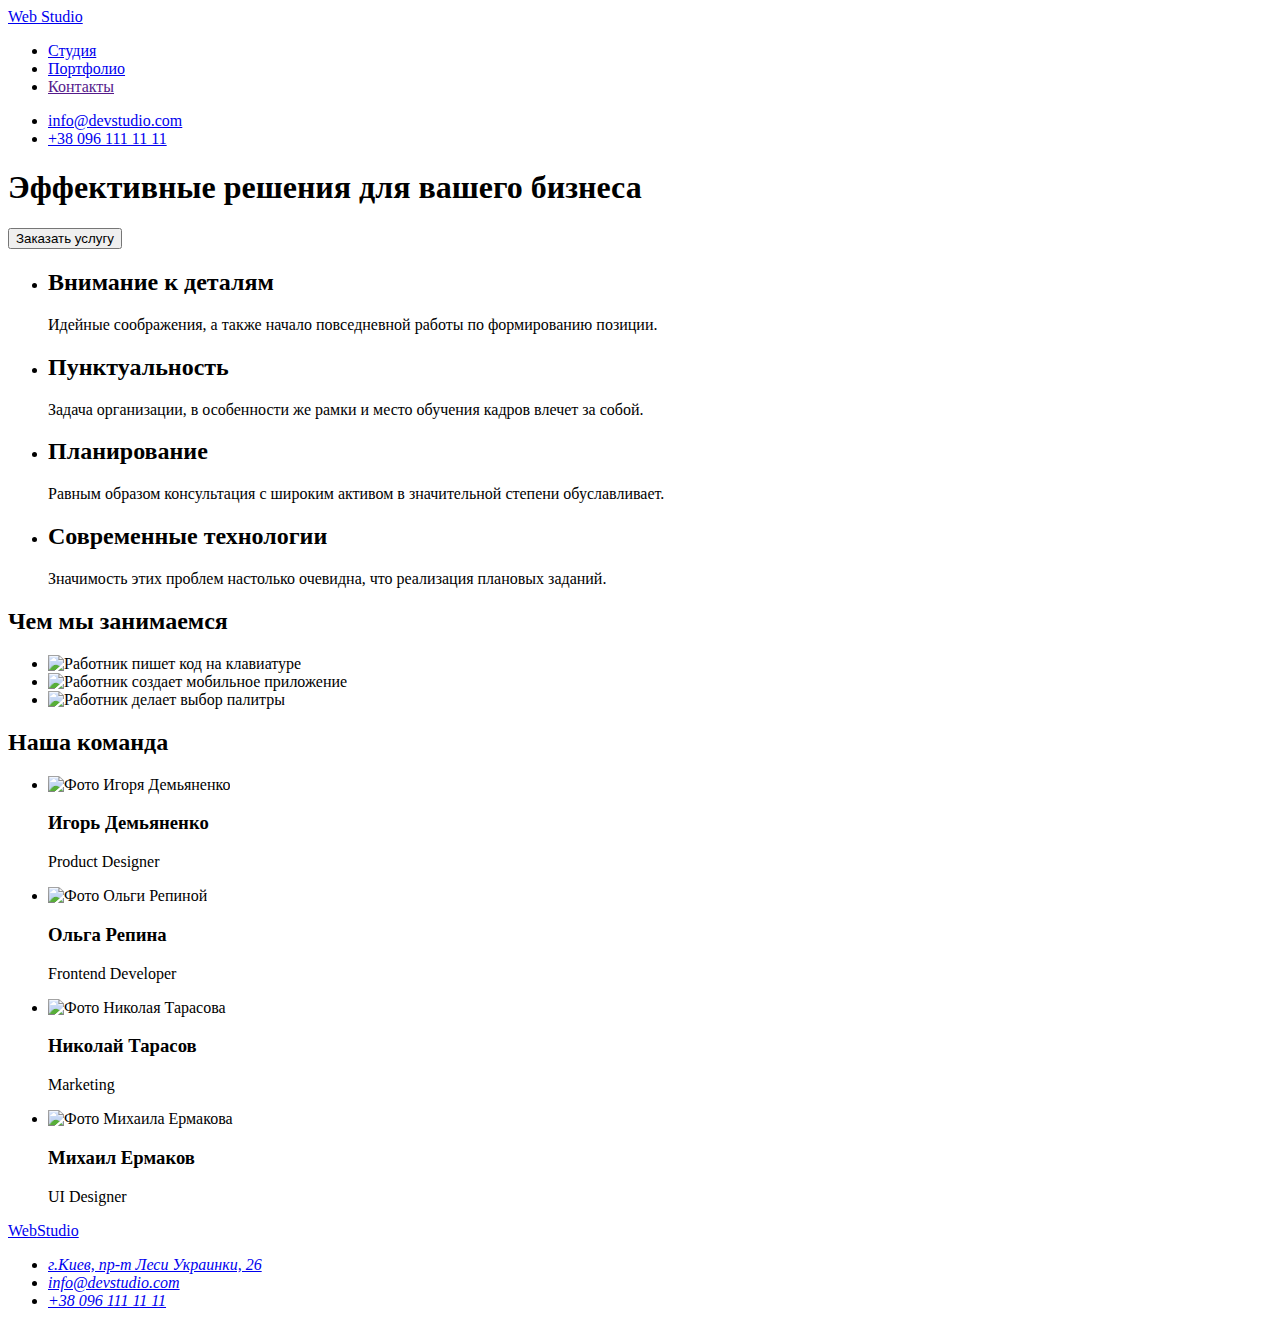
==== index.html @ 760f86f2 "Add files via upload" ====
<!DOCTYPE html>
<html lang="ru">
<head>
    <meta charset="UTF-8">
    <meta http-equiv="X-UA-Compatible" content="IE=edge">
    <meta name="viewport" content="width=device-width, initial-scale=1.0">
    <title>Студия</title>
    <link rel="preconnect" href="https://fonts.googleapis.com"/>
    <link rel="preconnect" href="https://fonts.gstatic.com" crossorigin/>
    <link href="https://fonts.googleapis.com/css2?family=Raleway:wght@700&family=Roboto:wght@400;500;700;900&display=swap" rel="stylesheet"/>
      <link rel="stylesheet" href="https://github.com/sindresorhus/modern-normalize/blob/main/modern-normalize.css"/>
      <link rel="stylesheet" href="./css/styles.css"/>
</head>

<body>

    <!--Шапка-->

  <header class="header">

      <!--Главная навигация-->
    <div class="container nav-flex">      
      <nav class="header-nav">
        <a class="logo-link link" href="./index.html">Web <span class="logo-black">Studio</span></a>
        <ul class="header-nav-list list"> 
          <li class="header-nav-item">
            <a class="header-nav-link link current" href="./index.html">Студия</a>
          </li>
          <li class="header-nav-item">
            <a class="header-nav-link link" href="./portfolio.html">Портфолио</a>
          </li>
          <li class="header-nav-item">
            <a class="header-nav-link link" href="">Контакты</a>
          </li>
        </ul>
      </nav>
          
        <!--Контакты-->

      <ul class="header-contact-list list">
          <li class="header-contact-item"> 
            <a class="header-contact-link link" href="mailto:info@devstudio.com">info@devstudio.com</a>
          </li>
          <li class="header-contact-item"> 
            <a class="header-contact-link link" href="tel:+380961111111">+38 096 111 11 11</a>
          </li>
        </ul>
  </div>
  </header>

     <!--Основной контент-->

<main>

    <!--Герой-->

      <section class="hero">
         <h1 class="hero-title">Эффективные решения для вашего бизнеса</h1>
         <button class="hero-btn" type="button">Заказать услугу</button>
      </section>

    <!--Особенности-->

      <section class="features-section">
        <div class="conteiner">
         <ul class="features-list list">
            <li class="features-item">
              <h2 class="features-title">Внимание к деталям</h2>
              <p class="features-text">Идейные соображения, а также начало повседневной работы по формированию позиции.</p>
           </li>
           <li class="features-item">
              <h2 class="features-title">Пунктуальность</h2>
              <p class="features-text">Задача организации, в особенности же рамки и место обучения кадров влечет за собой.</p>
           </li>
            <li class="features-item">
              <h2 class="features-title">Планирование</h2>
               <p class="features-text">Равным образом консультация с широким активом в значительной степени обуславливает.</p>
            </li>
            <li class="features-item">
              <h2 class="features-title">Современные технологии</h2>
              <p class="features-text">Значимость этих проблем настолько очевидна, что реализация плановых заданий.</p>
            </li>
        </ul>
        </div>
</section>
 
   <!--Чем мы занимаемся-->
   
<section class="work-section">
  <div class="conteiner">
   <h2 class="section-title">Чем мы занимаемся</h2>
    <ul class="work-list list">
      <li class="work-item">
        <img 
         src="images/img-1.jpg" 
         alt="Работник пишет код на клавиатуре"
         width="370"
         height="294"
         />
      </li>
      <li class="work-item">
         <img 
         src="images/img-2.jpg" 
         alt="Работник создает мобильное приложение"
         width="370"
         height="294"
         />
      </li>
      <li class="work-item">
         <img 
         src="images/img-3.jpg" 
         alt="Работник делает выбор палитры"
         width="370"
         height="294"
         />
      </li>
    </ul>
   </div>
</section>

   <!--Наша команда-->

<section class="team-section">
  <div class="conteiner">
      <h2 class="section-title">Наша команда</h2>
     <ul class="team-list list">
       <li class="team-item">
         <img 
         src="images/ppl-1.jpg" 
         alt="Фото Игоря Демьяненко"
         width="270"
         height="260"
         />
        <div class="team-workers">
         <h3 class="team-worker">Игорь Демьяненко</h3>
         <p class="team-profession" lang="en">Product Designer</p>
       </div>
        </li>
       <li class="team-item">
         <img 
         src="images/ppl-2.jpg" 
         alt="Фото Ольги Репиной"
         width="270"
         height="260"
         />
        <div class="team-workers">
         <h3 class="team-worker">Ольга Репина</h3>
         <p class="team-profession" lang="en">Frontend Developer</p>
        </div>
        </li>
       <li class="team-item">
         <img 
         src="images/ppl-3.jpg" 
         alt="Фото Николая Тарасова"
         width="270"
         height="260"
         />
        <div class="team-workers">
         <h3 class="team-worker">Николай Тарасов</h3>
         <p class="team-profession" lang="en">Marketing</p>
        </div>
         </li>
       <li class="team-item">
         <img 
         src="images/ppl-4.jpg" 
         alt="Фото Михаила Ермакова"
         width="270"
         height="260"
         />
        <div class="team-workers">
         <h3 class="team-worker">Михаил Ермаков</h3>
         <p class="team-profession" lang="en">UI Designer</p>
        </div>
       </li>
     </ul> 
    </div>
 </section>
    </main>

    <!--Подвал-->
<footer class="footer">
  <div class="conteiner">
        <a class="logo link" href="./index.html">Web<span class="logo-white">Studio</span></a>
        <!-- Список контактов -->
        <address class="footer-contact">
            <ul class="footer-contact-list list">
                <li class="footer-contact-item">
                    <a class="footer-contact-link address link" href="https://goo.gl/maps/CdvJLRiEL6Q8Smko8"
                        target="_blank" rel="noreferrer noopener">г.Киев, пр-т Леси Украинки, 26</a>
                </li>
                <li class="footer-contact-item">
                    <a class="footer-contact-link link" href="mailto:info@devstudio.com">info@devstudio.com</a>
                </li>
                <li class="footer-contact-item">
                    <a class="footer-contact-link link" href="tel:+380961111111">+38 096 111 11 11</a>
                </li>
            </ul>
        </address>
    </div>
    </footer>
</body>
</html>
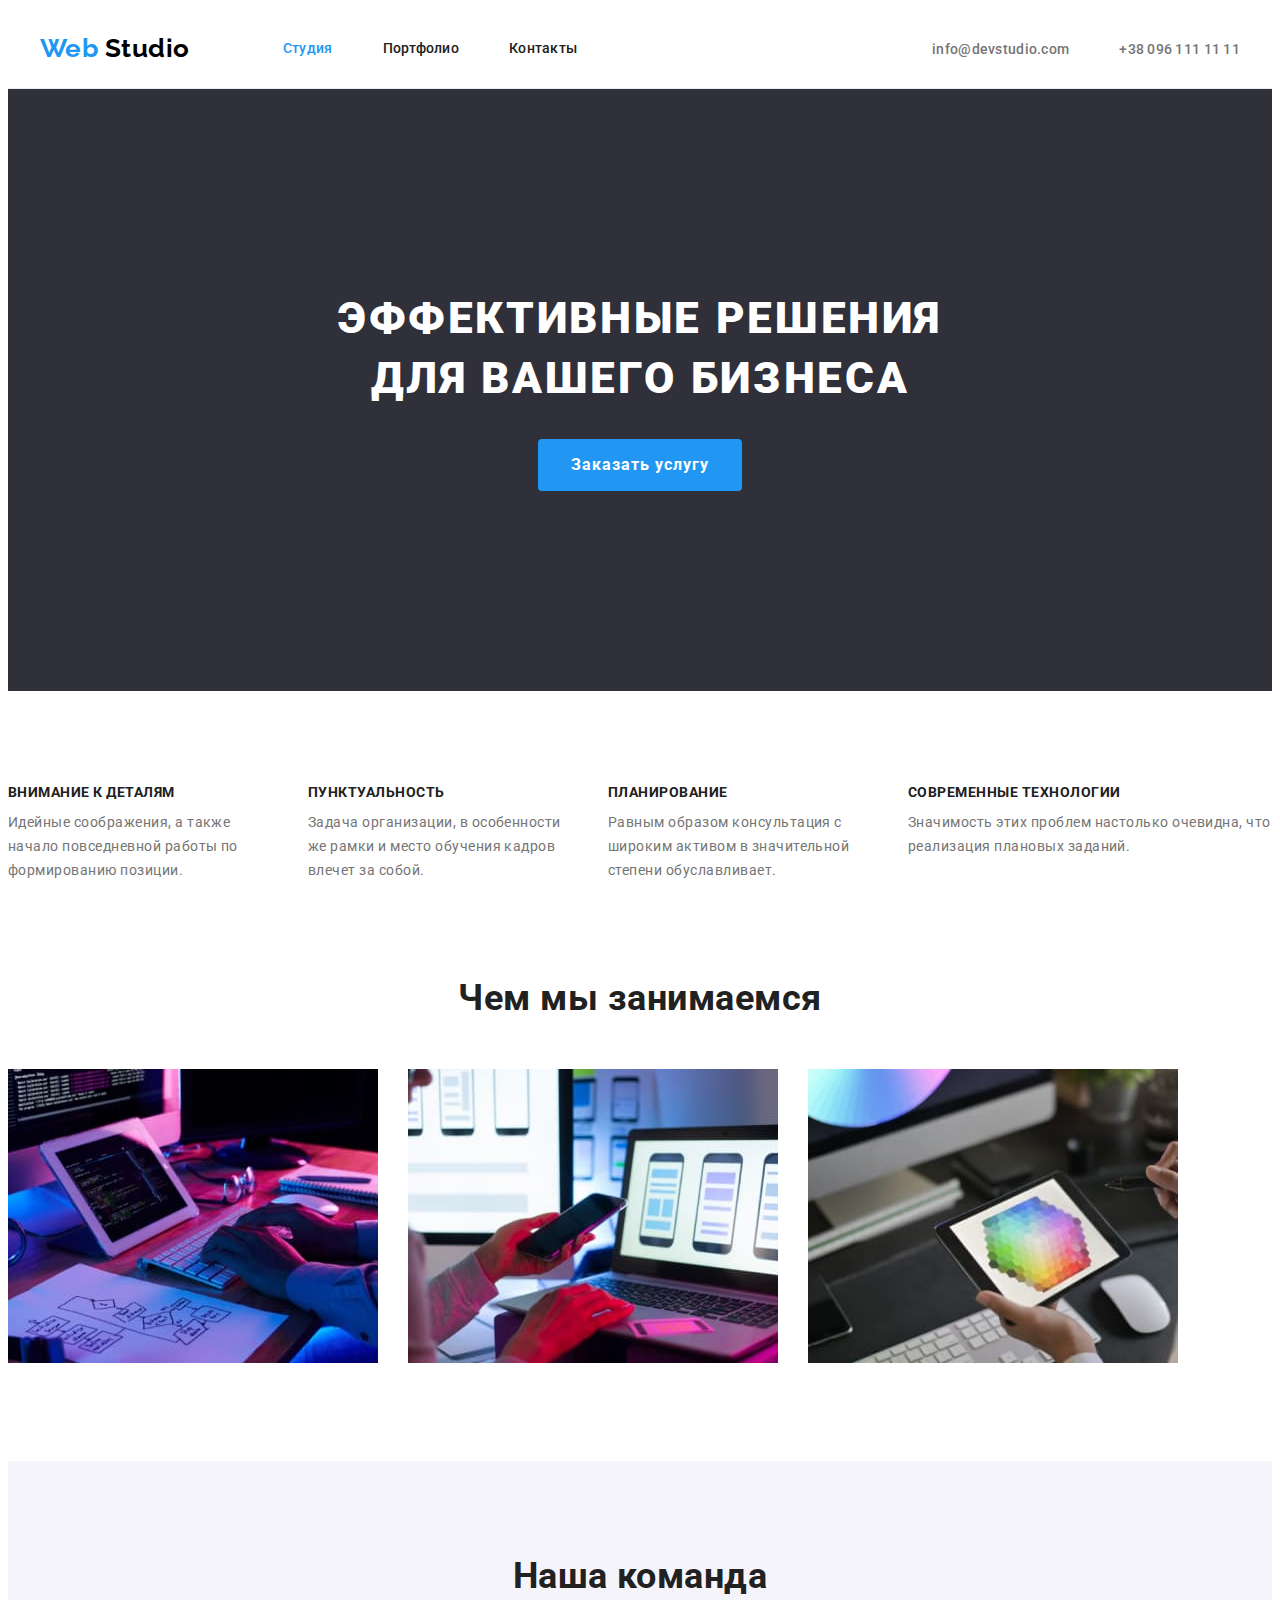
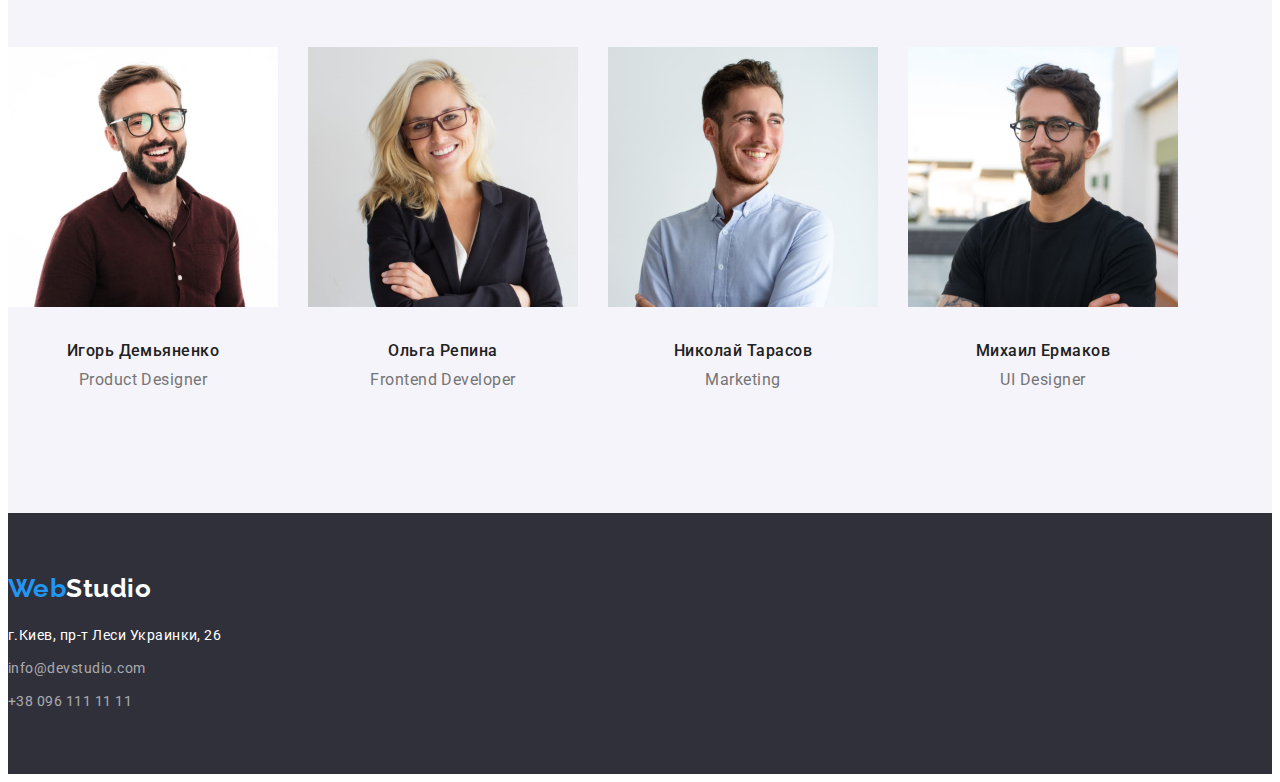
==== commit fa1946cb: "Add files via upload" ====
--- a/index.html
+++ b/index.html
@@ -130,7 +130,7 @@
          alt="Фото Игоря Демьяненко"
          width="270"
          height="260"
-         />
+        />
         <div class="team-workers">
          <h3 class="team-worker">Игорь Демьяненко</h3>
          <p class="team-profession" lang="en">Product Designer</p>
@@ -142,7 +142,7 @@
          alt="Фото Ольги Репиной"
          width="270"
          height="260"
-         />
+        />
         <div class="team-workers">
          <h3 class="team-worker">Ольга Репина</h3>
          <p class="team-profession" lang="en">Frontend Developer</p>
@@ -154,7 +154,7 @@
          alt="Фото Николая Тарасова"
          width="270"
          height="260"
-         />
+        />
         <div class="team-workers">
          <h3 class="team-worker">Николай Тарасов</h3>
          <p class="team-profession" lang="en">Marketing</p>
@@ -166,7 +166,7 @@
          alt="Фото Михаила Ермакова"
          width="270"
          height="260"
-         />
+        />
         <div class="team-workers">
          <h3 class="team-worker">Михаил Ермаков</h3>
          <p class="team-profession" lang="en">UI Designer</p>
--- a/css/styles.css
+++ b/css/styles.css
@@ -0,0 +1,407 @@
+:root {
+    --primary-text-color: #212121;
+    --secondary-text-color: #757575;
+    --white-text-color: #ffffff;
+    --accent-color: #2196f3;
+    --black-logo-color: #000000;
+    --footer-text-color: rgba(255, 255, 255, 0.6);
+    --white-background-color: #ffffff;
+    --hero-background-color: #2f303a;
+    --team-background-color: #f5f4fa;
+}
+
+
+body { 
+        font-family: "Roboto", sans-serif;
+        letter-spacing: 0.03em;
+        background-color: var(--white-background-color);
+        color: var(--primary-text-color);
+}
+
+/*----убираем точки списков----*/
+.list {
+    list-style: none;
+}
+/*----убираем подчеркивание ссылок----*/
+.link {
+    text-decoration: none;
+}
+
+/*----глобальный сброс margin, padding----*/
+h1,
+h2,
+h3,
+h4,
+h5,
+h6,
+p,
+ul {
+    margin: 0;
+    padding: 0;
+}
+
+.container {
+    width: 1200px;
+    margin-left: auto;
+    margin-right: auto;
+    padding-left: 15px;
+    padding-right: 15px;   
+}
+
+.logo {
+    font-family: "Raleway", sans-serif;
+    font-weight: 700;
+    font-size: 26px;
+    line-height: 1.19;
+    color: var(--accent-color);
+    align-items: center;
+    text-align: center;
+}
+.section-title {
+    font-weight: 700;
+    font-size: 36px;
+    line-height: 1.17;
+    text-align: center;
+    color: var(--primary-text-color);
+}
+.footer-contact-link {
+    font-family: 'Roboto';
+    font-style: normal;
+    font-size: 14px;
+    line-height: 1.71;
+    color: var(--footer-text-color);
+}
+
+.footer-contact-link:hover,
+.footer-contact-link:focus {
+    color: var(--accent-color);
+}
+
+            /*----Шапка----*/
+
+.header {
+    border-bottom: 1px solid #ececec;
+}
+
+.nav-flex {
+    display: flex;
+    align-items: center;
+}
+
+.header-nav {
+    display: flex;
+    align-items: center;
+}
+
+.logo-link {
+        font-family: "Raleway", sans-serif;
+        font-style: normal;
+        font-weight: 700;
+        font-size: 26px;
+        line-height: 1.19;
+        color: var(--accent-color);
+}
+
+.logo-black {
+    color: var(--black-logo-color);
+}
+
+.header-nav-list {
+    display: flex;
+    margin-left: 93px;
+}
+
+.header-nav-item:not(:last-child) {
+    margin-right: 50px;
+}
+
+.header-nav-link {
+        font-weight: 500;
+        font-size: 14px;
+        line-height: 16px;
+        letter-spacing: 0.02em;
+        color: var(--primary-text-color);
+         
+        display: block;
+        padding-top: 32px;
+        padding-bottom: 32px;
+  }
+
+.header-contact-list {
+        display: flex;
+        margin-left: auto;
+}
+
+.header-contact-item+.header-contact-item {
+    margin-left: 50px;
+}
+
+.header-nav-link.current {
+        color: var(--accent-color)
+}
+
+.header-contact-link {
+        font-weight: 500;
+        font-size: 14px;
+        line-height: 1.14;
+        letter-spacing: 0.02em;
+        color: var(--secondary-text-color);
+
+
+}
+
+.header-nav-link:hover,
+.header-nav-link:focus,
+.header-contact-link:hover,
+.header-contact-link:focus {
+    color: var(--accent-color);
+}
+
+
+        /*----Герой----*/
+
+.hero {
+    background-color: var(--hero-background-color);
+
+    padding-top: 200px;
+    padding-bottom: 200px;
+    text-align: center;
+}
+
+.hero-title {
+        font-weight: 900;
+        font-size: 44px;
+        line-height: 1.36; 
+        text-align: center;
+        letter-spacing: 0.06em;
+        text-transform: uppercase;
+        color: var(--white-text-color);
+
+        margin-bottom: 30px;
+        margin-left: auto;
+        margin-right: auto;
+        max-width: 696px;
+  }
+
+.hero-btn {
+        font-family: 'Roboto', sans-serif;
+        font-weight: 700;
+        font-size: 16px;
+        line-height: 1.88;
+        align-items: center;
+        text-align: center;
+        letter-spacing: 0.06em;
+       
+        background-color: var(--accent-color);
+        color: var(--white-text-color);
+        cursor: pointer;
+
+        min-width: 200px;
+        display: inline-block;
+        border-radius: 4px;
+        padding: 10px 32px;
+        border: 1px solid transparent;
+  }
+
+  .hero-btn:hover,
+  .hero-btn:focus {
+      background-color: var(--white-text-color);
+      color: var(--accent-color);
+  }
+
+/*----Особенности----*/
+
+.title {
+    color: var(--primary-text-color);
+}
+.text {
+    color: var(--secondary-text-color);
+}
+                
+.features-section {
+    background-color: var(--white-background-color);
+    padding-top: 94px;
+    padding-bottom: 94px;
+}
+
+.features-list{
+    display: flex ;
+}
+
+.features-item:not(:last-child){
+margin-right: 30px;
+max-width: 270px;
+}
+.features-title{
+        font-weight: 700;
+        font-size: 14px;
+        line-height: 1.14;
+        text-transform: uppercase;
+
+        margin-bottom: 10px;
+}
+.features-text {
+        
+        font-size: 14px;
+        line-height: 1.71;
+        color: var(--secondary-text-color);
+}
+
+  /*----Список занятий----*/
+
+.work-section{
+    background-color: var(--white-background-color);
+
+    padding-bottom: 94px;
+}
+
+.work-list {
+    display: flex;
+}
+
+.work-item:not(:last-child) {
+    margin-right: 30px;
+}
+
+.section-title {
+    margin-bottom: 50px;
+}
+
+      /*----Команда----*/
+
+.team-section {
+        background-color: var(--team-background-color);
+        padding-top: 94px;
+        padding-bottom: 94px;
+}
+
+.team-list {
+    display: flex;
+}
+
+.team-item:not(:last-child) {
+    margin-right: 30px;
+}
+
+.team-workers {
+    padding: 30px 0px;
+}
+.team-worker {
+        font-weight: 500;
+        font-size: 16px;
+        line-height: 1.19;
+        text-align: center;
+
+}
+
+.team-profession {
+        font-size: 16px;
+        line-height: 1.19;
+        text-align: center;
+        color: var(--secondary-text-color);
+
+        margin-top: 10px;
+}
+
+    /*----Подвал----*/
+
+ .footer {
+     background-color: var(--hero-background-color);
+    
+        padding-top: 60px;
+        padding-bottom: 60px;
+ }   
+ .logo-white {
+     color: var(--white-text-color);
+ }
+
+ /*----Список контактов----*/
+
+ .footer-contact {
+     margin-top: 20px;
+    }
+
+.footer-contact-link.address {
+    color: var(--white-text-color);
+}
+ 
+.footer-contact-item,
+.footer-contact-item {
+    margin-top: 9px;
+}
+
+        /*----Портфолио----*/
+
+.portfolio-section {
+    background-color: var(--white-background-color);
+        padding-top: 94px;
+        padding-bottom: 94px;
+    }
+.portfolio-btn-list {
+    display: flex;
+    justify-content: center;
+    margin-bottom: 50px;
+}
+
+.portfolio-btn-item:not(:last-child) {
+    margin-right: 8px;
+}
+
+.portfolio-btn {
+    font-family: 'Roboto', sans-serif;
+    font-weight: 500;
+    font-size: 16px;
+    line-height: 1.63;
+    text-align: center;
+    letter-spacing: 0.03em;
+    background-color: var(--team-background-color);
+    color: var(--primary-text-color);
+    cursor: pointer;
+
+        display: inline-block;
+        min-width: 73px;
+        border-radius: 4px;
+        border: 1px solid transparent;
+        padding: 6px 22px;
+}
+
+.portfolio-btn:hover,
+.portfolio-btn:focus {
+    background-color: var(--accent-color);
+    color: var(--white-text-color);
+}
+    /*----Примеры работ----*/
+
+.portfolio-list {
+    display: flex;
+    flex-wrap: wrap;
+    margin: -15px;
+}
+    
+.portfolio-item{
+    background-color: var(--white-background-color);
+    margin: 15px;
+}
+
+.portfolio-border {
+    border: 1px solid #eeeeee;
+    border-top: transparent;
+    padding: 20px 24px;
+}
+
+
+.portfolio-list-title{
+        font-weight: 700;
+        font-size: 18px;
+        line-height: 2;
+        letter-spacing: 0.06em;
+        color: var(--primary-text-color);
+}
+.potrtfolio-list-text{
+        font-size: 16px;
+        line-height: 1.87;
+        letter-spacing: 0.03em;
+        color: var(--secondary-text-color);
+
+        margin-top: 4px;
+}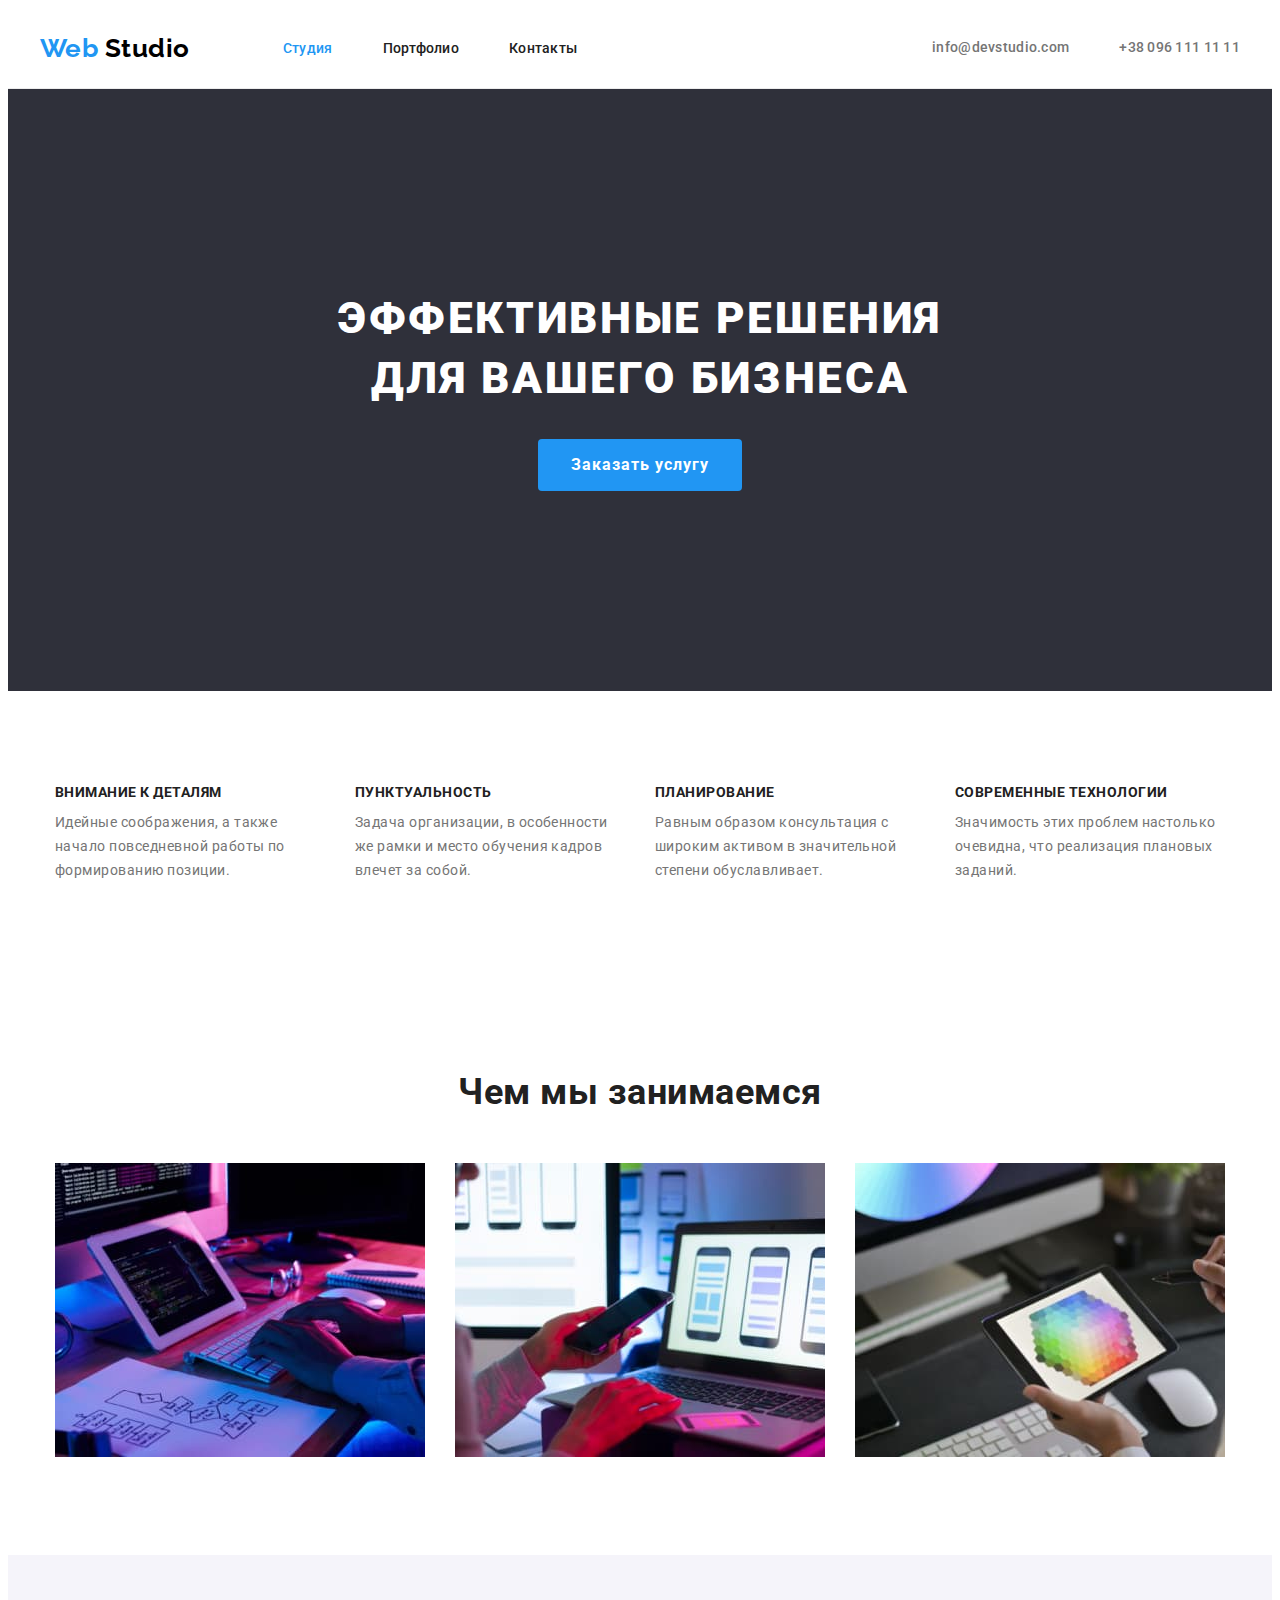
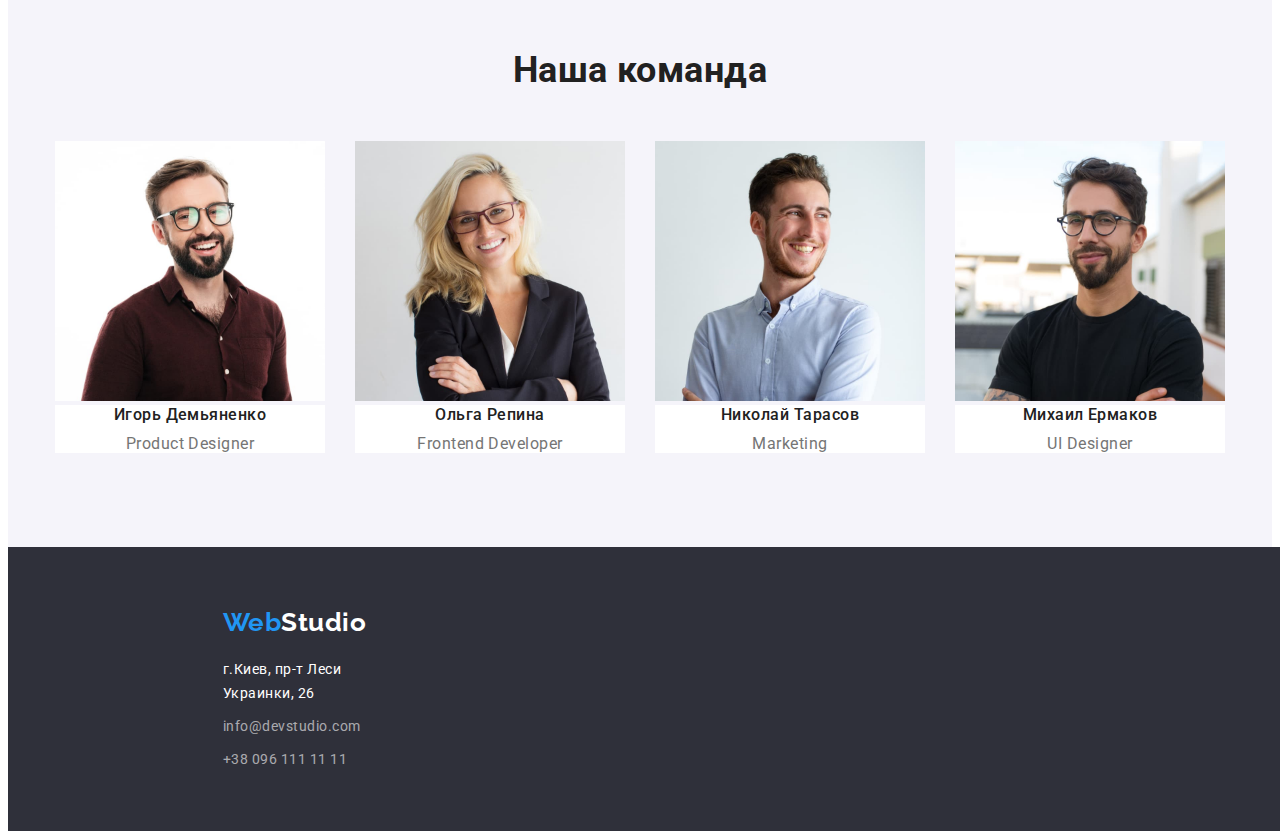
==== commit 9a8608e4: "Add files via upload" ====
--- a/index.html
+++ b/index.html
@@ -63,21 +63,26 @@
 
       <section class="features-section">
         <div class="conteiner">
+          <!-- h2 Особенности спрятать в css правильно -->
+          <h2 hidden>Особенности</h2>
          <ul class="features-list list">
             <li class="features-item">
-              <h2 class="features-title">Внимание к деталям</h2>
-              <p class="features-text">Идейные соображения, а также начало повседневной работы по формированию позиции.</p>
-           </li>
+              <h3 class="features-title">Внимание к деталям</h3>
+              <p class="features-text">
+                Идейные соображения, а также начало повседневной работы по 
+                формированию позиции.
+              </p>
+            </li>
            <li class="features-item">
-              <h2 class="features-title">Пунктуальность</h2>
+              <h3 class="features-title">Пунктуальность</h3>
               <p class="features-text">Задача организации, в особенности же рамки и место обучения кадров влечет за собой.</p>
            </li>
             <li class="features-item">
-              <h2 class="features-title">Планирование</h2>
+              <h3 class="features-title">Планирование</h3>
                <p class="features-text">Равным образом консультация с широким активом в значительной степени обуславливает.</p>
             </li>
             <li class="features-item">
-              <h2 class="features-title">Современные технологии</h2>
+              <h3 class="features-title">Современные технологии</h3>
               <p class="features-text">Значимость этих проблем настолько очевидна, что реализация плановых заданий.</p>
             </li>
         </ul>
@@ -92,7 +97,7 @@
     <ul class="work-list list">
       <li class="work-item">
         <img 
-         src="images/img-1.jpg" 
+         src="./images/img-1.jpg" 
          alt="Работник пишет код на клавиатуре"
          width="370"
          height="294"
@@ -100,7 +105,7 @@
       </li>
       <li class="work-item">
          <img 
-         src="images/img-2.jpg" 
+         src="./images/img-2.jpg" 
          alt="Работник создает мобильное приложение"
          width="370"
          height="294"
@@ -108,7 +113,7 @@
       </li>
       <li class="work-item">
          <img 
-         src="images/img-3.jpg" 
+         src="./images/img-3.jpg" 
          alt="Работник делает выбор палитры"
          width="370"
          height="294"
@@ -126,7 +131,7 @@
      <ul class="team-list list">
        <li class="team-item">
          <img 
-         src="images/ppl-1.jpg" 
+         src="./images/ppl-1.jpg" 
          alt="Фото Игоря Демьяненко"
          width="270"
          height="260"
@@ -138,7 +143,7 @@
         </li>
        <li class="team-item">
          <img 
-         src="images/ppl-2.jpg" 
+         src="./images/ppl-2.jpg" 
          alt="Фото Ольги Репиной"
          width="270"
          height="260"
@@ -150,7 +155,7 @@
         </li>
        <li class="team-item">
          <img 
-         src="images/ppl-3.jpg" 
+         src="./images/ppl-3.jpg" 
          alt="Фото Николая Тарасова"
          width="270"
          height="260"
@@ -162,7 +167,7 @@
          </li>
        <li class="team-item">
          <img 
-         src="images/ppl-4.jpg" 
+         src="./images/ppl-4.jpg" 
          alt="Фото Михаила Ермакова"
          width="270"
          height="260"
@@ -179,6 +184,7 @@
 
     <!--Подвал-->
 <footer class="footer">
+  <section class="footter-section">
   <div class="conteiner">
         <a class="logo link" href="./index.html">Web<span class="logo-white">Studio</span></a>
         <!-- Список контактов -->
@@ -197,6 +203,7 @@
             </ul>
         </address>
     </div>
+</section>
     </footer>
 </body>
 </html>--- a/css/styles.css
+++ b/css/styles.css
@@ -40,13 +40,17 @@
     padding: 0;
 }
 
+
 .container {
     width: 1200px;
     margin-left: auto;
     margin-right: auto;
     padding-left: 15px;
-    padding-right: 15px;   
-}
+    padding-right: 15px;
+    
+}
+
+
 
 .logo {
     font-family: "Raleway", sans-serif;
@@ -63,6 +67,9 @@
     line-height: 1.17;
     text-align: center;
     color: var(--primary-text-color);
+    margin-left: auto;
+    margin-right: auto;
+   
 }
 .footer-contact-link {
     font-family: 'Roboto';
@@ -81,17 +88,24 @@
 
 .header {
     border-bottom: 1px solid #ececec;
+
+        justify-content: center;
+        display: flex;
+        align-items: center;
 }
 
 .nav-flex {
     display: flex;
     align-items: center;
+    justify-content: center;
+   
 }
 
 .header-nav {
-    display: flex;
-    align-items: center;
-}
+        justify-content: center;
+        display: flex;
+        align-items: center;
+    }
 
 .logo-link {
         font-family: "Raleway", sans-serif;
@@ -130,10 +144,12 @@
 .header-contact-list {
         display: flex;
         margin-left: auto;
+
 }
 
 .header-contact-item+.header-contact-item {
     margin-left: 50px;
+
 }
 
 .header-nav-link.current {
@@ -147,6 +163,11 @@
         letter-spacing: 0.02em;
         color: var(--secondary-text-color);
 
+        justify-content: center;
+            display: flex;
+            align-items: center;
+        
+
 
 }
 
@@ -157,7 +178,6 @@
     color: var(--accent-color);
 }
 
-
         /*----Герой----*/
 
 .hero {
@@ -169,6 +189,12 @@
 }
 
 .hero-title {
+        margin-bottom: 30px;
+        margin-left: auto;
+        margin-right: auto;
+        max-width: 696px;
+        
+        
         font-weight: 900;
         font-size: 44px;
         line-height: 1.36; 
@@ -176,13 +202,10 @@
         letter-spacing: 0.06em;
         text-transform: uppercase;
         color: var(--white-text-color);
-
-        margin-bottom: 30px;
-        margin-left: auto;
-        margin-right: auto;
-        max-width: 696px;
+       
   }
 
+    
 .hero-btn {
         font-family: 'Roboto', sans-serif;
         font-weight: 700;
@@ -211,26 +234,41 @@
 
 /*----Особенности----*/
 
-.title {
-    color: var(--primary-text-color);
-}
-.text {
-    color: var(--secondary-text-color);
-}
-                
+             
 .features-section {
-    background-color: var(--white-background-color);
+    max-width: 1170px;
     padding-top: 94px;
     padding-bottom: 94px;
+    margin: 0 auto;
+
+    justify-content: center;
+    display: flex;
+    align-items: center;
+    
+    background-color: var(--white-background-color);
+}
+
+.features-section-item{
+    
+    justify-content: center;
+    display: flex;
+    align-items: center;
+
+  
 }
 
 .features-list{
-    display: flex ;
+   
+        justify-content: center;
+        display: flex;
+        align-items: center;
 }
 
 .features-item:not(:last-child){
 margin-right: 30px;
 max-width: 270px;
+
+
 }
 .features-title{
         font-weight: 700;
@@ -238,6 +276,10 @@
         line-height: 1.14;
         text-transform: uppercase;
 
+        
+        display: flex;
+        
+
         margin-bottom: 10px;
 }
 .features-text {
@@ -245,14 +287,20 @@
         font-size: 14px;
         line-height: 1.71;
         color: var(--secondary-text-color);
+     
 }
 
   /*----Список занятий----*/
 
 .work-section{
     background-color: var(--white-background-color);
-
-    padding-bottom: 94px;
+        padding-top: 94px;
+        padding-bottom: 94px;
+
+            justify-content: center;
+            display: flex;
+            align-items: center;
+
 }
 
 .work-list {
@@ -261,10 +309,18 @@
 
 .work-item:not(:last-child) {
     margin-right: 30px;
+
+    
 }
 
 .section-title {
     margin-bottom: 50px;
+    margin-right: auto;
+    margin-left: auto;
+
+        justify-content: center;
+        display: flex;
+        align-items: center;
 }
 
       /*----Команда----*/
@@ -273,6 +329,10 @@
         background-color: var(--team-background-color);
         padding-top: 94px;
         padding-bottom: 94px;
+
+            justify-content: center;
+            display: flex;
+            align-items: center;
 }
 
 .team-list {
@@ -284,14 +344,15 @@
 }
 
 .team-workers {
-    padding: 30px 0px;
+    padding:  0px  30px 0px;
+    background-color: var(--white-text-color);
+    
 }
 .team-worker {
         font-weight: 500;
         font-size: 16px;
         line-height: 1.19;
         text-align: center;
-
 }
 
 .team-profession {
@@ -306,36 +367,51 @@
     /*----Подвал----*/
 
  .footer {
-     background-color: var(--hero-background-color);
-    
         padding-top: 60px;
         padding-bottom: 60px;
- }   
+        background-color: var(--hero-background-color);
+        padding-right: 1240px;
+        padding-left: 215px;
+        display: flex;
+        margin-top: auto;
+        margin-bottom: auto;
+
+}   
  .logo-white {
      color: var(--white-text-color);
+
+     
  }
 
  /*----Список контактов----*/
 
  .footer-contact {
      margin-top: 20px;
+    display: block;
+    margin-left: auto;
+    margin-right: auto;
     }
 
 .footer-contact-link.address {
     color: var(--white-text-color);
+    display: block;
+    margin-left: auto;
+    margin-right: auto
 }
  
 .footer-contact-item,
 .footer-contact-item {
     margin-top: 9px;
+   
 }
 
         /*----Портфолио----*/
 
 .portfolio-section {
-    background-color: var(--white-background-color);
+        background-color: var(--white-background-color);
         padding-top: 94px;
         padding-bottom: 94px;
+              
     }
 .portfolio-btn-list {
     display: flex;
@@ -345,6 +421,17 @@
 
 .portfolio-btn-item:not(:last-child) {
     margin-right: 8px;
+
+}
+
+.footter-section {
+max-width: 1170px;
+justify-content: center;
+display: flex;
+align-items: center;
+
+margin-right: auto;
+margin-left: auto;
 }
 
 .portfolio-btn {
@@ -376,6 +463,11 @@
     display: flex;
     flex-wrap: wrap;
     margin: -15px;
+
+        justify-content: center;
+        display: flex;
+        align-items: center;
+    
 }
     
 .portfolio-item{
@@ -387,8 +479,21 @@
     border: 1px solid #eeeeee;
     border-top: transparent;
     padding: 20px 24px;
-}
-
+    
+    
+}
+.portfolio-section-project {
+        max-width: 1170px; 
+        justify-content: center;
+        display: flex;
+        align-items: center;
+
+        margin-right: auto;
+        margin-left: auto;
+        
+        
+      
+}
 
 .portfolio-list-title{
         font-weight: 700;
@@ -396,12 +501,15 @@
         line-height: 2;
         letter-spacing: 0.06em;
         color: var(--primary-text-color);
+    
+
+
 }
 .potrtfolio-list-text{
         font-size: 16px;
         line-height: 1.87;
-        letter-spacing: 0.03em;
-        color: var(--secondary-text-color);
+           color: var(--secondary-text-color);
 
         margin-top: 4px;
+        
 }